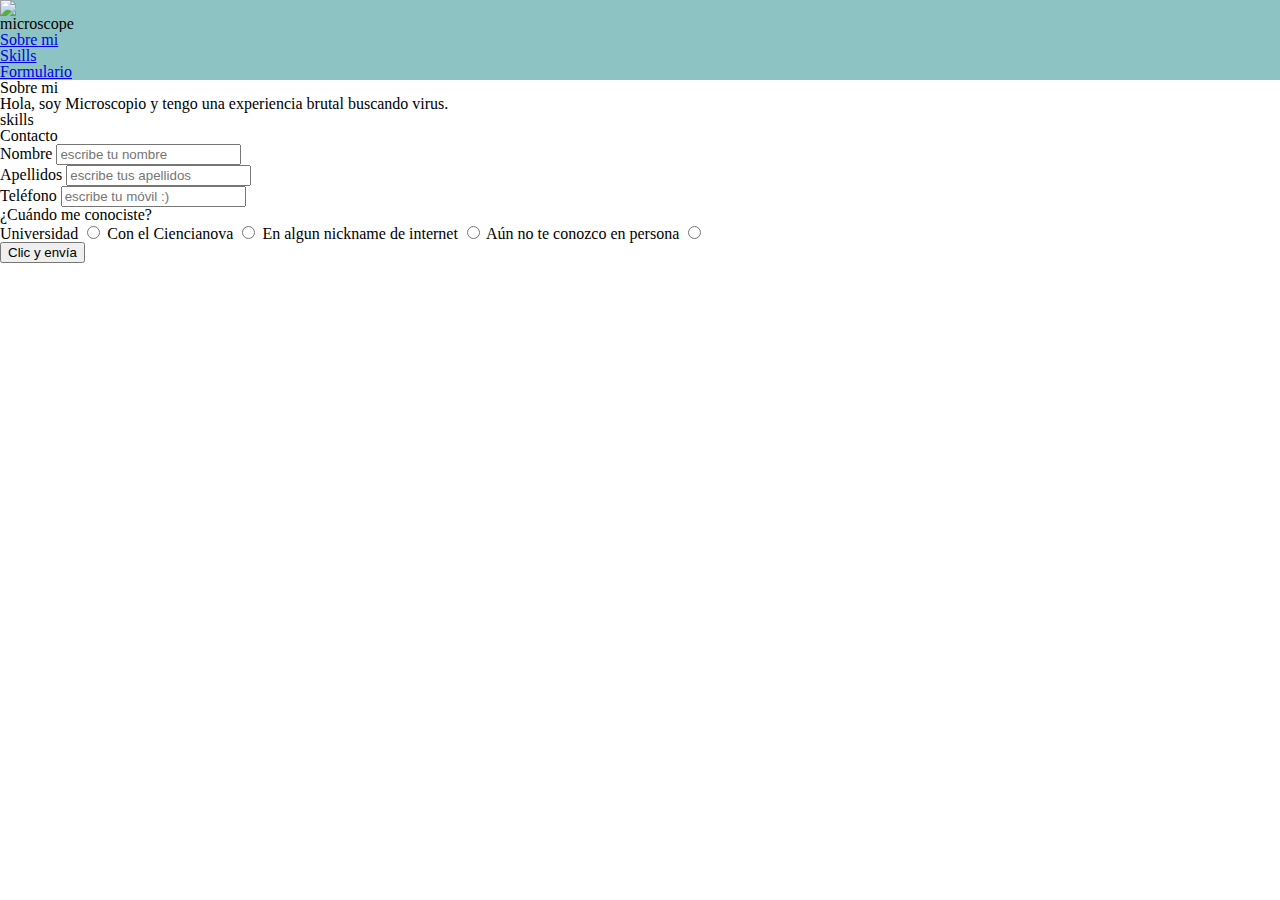
==== index.html @ 7ee3de45 "First estructure" ====
<!DOCTYPE html>
<html lang="en">
<head>
    <meta charset="UTF-8">
    <meta http-equiv="X-UA-Compatible" content="IE=edge">
    <meta name="viewport" content="width=device-width, initial-scale=1.0">
    <title>Microsfolio</title>
    <link rel="stylesheet" href="styles/reset.css">
    <link rel="stylesheet" href="styles/main.css">
</head>
<body>

    <header>
      <nav class ="navbar">
        <img class="logo" src="/porfolio-sil/images/microscope.png" alt="microscope">
        <nav class ="menu">
            <ul>
              <li>
                <a href="#">Sobre mi</a>
              </li>
              <li>
                <a href="#">Skills</a>
              </li>
              <li>
                <a href="#">Formulario</a>
              </li>
            </ul>
          </nav>
        </nav>
    </header>

    <main>
        <section>
          <article>
            <p>
              <h1>Sobre mi</h1>
              Hola, soy Microscopio y tengo una experiencia brutal buscando virus.</p>
          </article>
        </section>
        <section>
          <h1>skills</h1>
        </section>
        <section>
          <h1>Contacto</h1>
          <form action="user-registration.html" method="post" novalidate>
            <div>
                <label for="name">Nombre</label>
                <input type="text" name="name" id="name" placeholder="escribe tu nombre">
            </div>
            <div>
                <label for="second">Apellidos</label>
                <input type="text" name="second" id="second" placeholder="escribe tus apellidos">
            </div>
            <div>
                <label for="phone">Teléfono</label>
                <input type="tel" name="phone" id="phone" placeholder="escribe tu móvil :)" pattern="[0-9]+">
            </div>

            <fieldset>
              <legend>¿Cuándo me conociste?</legend>

              <label for="uv">Universidad</label>
              <input required id="uv" type="radio" name="quiz" value="uv">

              <label for="kd">Con el Ciencianova</label>
              <input required id="kd" type="radio" name="quiz" value="kd">

              <label for="nn">En algun nickname de internet</label>
              <input required id="nn" type="radio" name="quiz" value="nn">

              <label for="yet">Aún no te conozco en persona</label>
              <input required id="yet" type="radio" name="quiz" value="yet">
            </fieldset>
            <input type="submit" value="Clic y envía">

          </form>
        </section>
    </main>

    <footer>

    </footer>
    
</body>
</html>
---- styles/main.css ----
nav.navbar img.logo {
    width: 15%;
    max-width: 80px;  
}

.navbar {
    background-color: rgb(142, 195, 195);
}
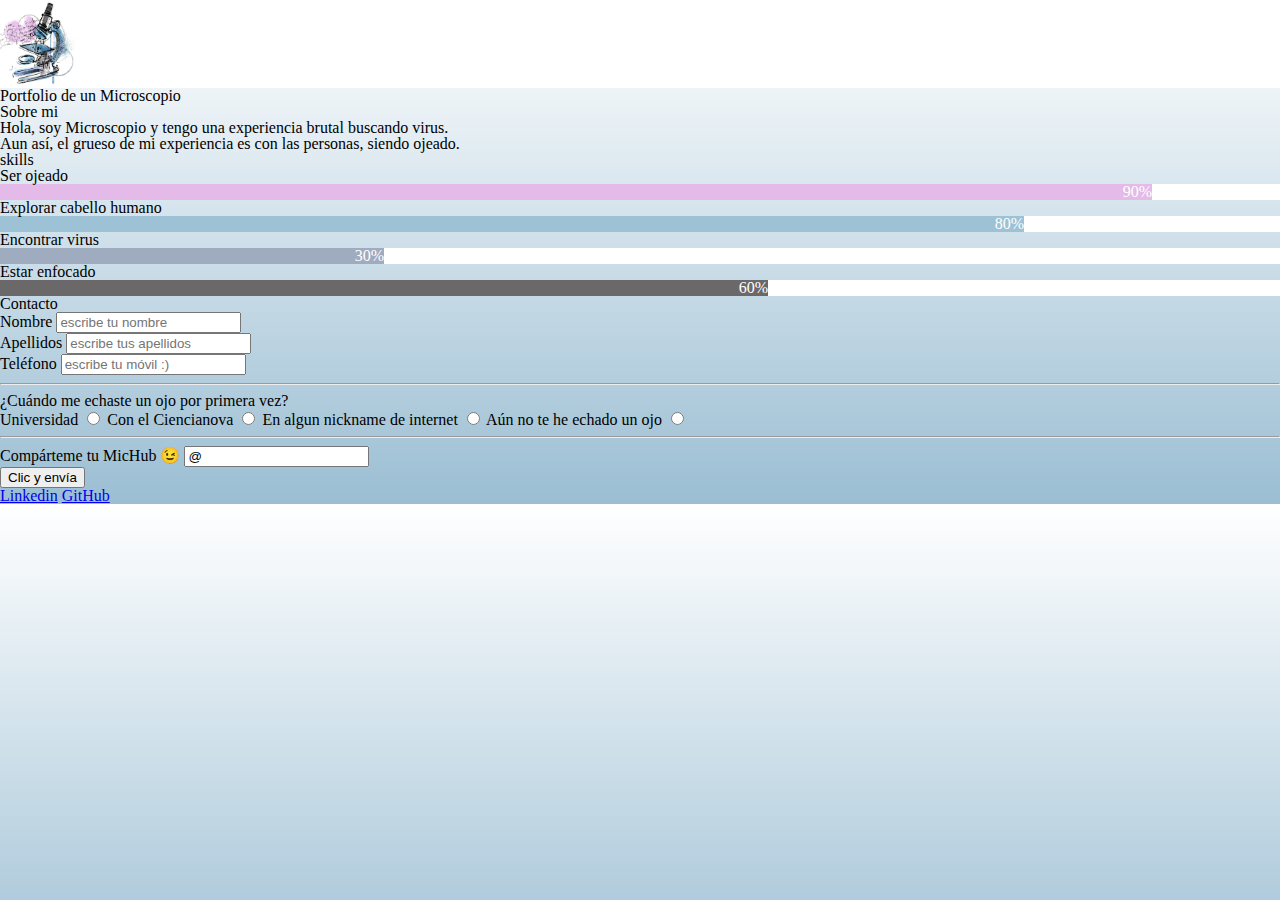
==== commit 8b5acdd0: "Selected colour palette, and estructure changes" ====
--- a/index.html
+++ b/index.html
@@ -1,63 +1,100 @@
 <!DOCTYPE html>
 <html lang="en">
 <head>
+
     <meta charset="UTF-8">
     <meta http-equiv="X-UA-Compatible" content="IE=edge">
     <meta name="viewport" content="width=device-width, initial-scale=1.0">
     <title>Microsfolio</title>
     <link rel="stylesheet" href="styles/reset.css">
     <link rel="stylesheet" href="styles/main.css">
+
 </head>
-<body>
 
-    <header>
+<body class="body">
+ 
+    <header class="header">
       <nav class ="navbar">
-        <img class="logo" src="/porfolio-sil/images/microscope.png" alt="microscope">
+        <img class="logo" src="images/microscope.png" alt="microscope">
         <nav class ="menu">
-            <ul>
-              <li>
-                <a href="#">Sobre mi</a>
-              </li>
-              <li>
-                <a href="#">Skills</a>
-              </li>
-              <li>
-                <a href="#">Formulario</a>
-              </li>
-            </ul>
+            <a class= "link" href="#">Sobre mi</a>
+            <a class= "link" href="#">Skills</a>
+            <a class= "link" href="#">Formulario</a>
           </nav>
         </nav>
     </header>
 
-    <main>
-        <section>
-          <article>
+    <main class = "main">
+
+      <h1 class="title">Portfolio de un Microscopio</h1>
+
+        <aside class="aside">
+
+          <article class= "article">
+
+            <h1 class="title">Sobre mi</h1>
             <p>
-              <h1>Sobre mi</h1>
-              Hola, soy Microscopio y tengo una experiencia brutal buscando virus.</p>
+              Hola, soy Microscopio y tengo una experiencia brutal buscando virus. 
+              <br>
+              Aun así, el grueso de mi experiencia es con las personas, siendo ojeado. 
+            </p>
+
           </article>
-        </section>
-        <section>
-          <h1>skills</h1>
-        </section>
-        <section>
-          <h1>Contacto</h1>
+
+        </aside class="aside">
+
+        <aside>
+
+          <h1 class="title">skills</h1>
+
+          <p>Ser ojeado</p>
+          <div class="skillbar">
+            <div class="skills bew">90%</div>
+          </div>
+
+          <p>Explorar cabello humano</p>
+          <div class="skillbar">
+            <div class="skills hair">80%</div>
+          </div>
+
+          <p>Encontrar virus</p>
+          <div class="skillbar">
+            <div class="skills vir">30%</div>
+          </div>
+
+          <p>Estar enfocado</p>
+          <div class="skillbar">
+            <div class="skills focus">60%</div>
+          </div>
+
+        </aside>
+
+        <aside class="aside">
+
+          <h1 class="title">Contacto</h1>
+
           <form action="user-registration.html" method="post" novalidate>
+
             <div>
                 <label for="name">Nombre</label>
                 <input type="text" name="name" id="name" placeholder="escribe tu nombre">
             </div>
+
             <div>
                 <label for="second">Apellidos</label>
                 <input type="text" name="second" id="second" placeholder="escribe tus apellidos">
             </div>
+
             <div>
                 <label for="phone">Teléfono</label>
                 <input type="tel" name="phone" id="phone" placeholder="escribe tu móvil :)" pattern="[0-9]+">
             </div>
 
-            <fieldset>
-              <legend>¿Cuándo me conociste?</legend>
+            <hr>
+
+            <fieldset class = "fieldset">
+
+              <legend>¿Cuándo me echaste un ojo por primera vez?</legend>
 
               <label for="uv">Universidad</label>
               <input required id="uv" type="radio" name="quiz" value="uv">
@@ -65,21 +102,34 @@
               <label for="kd">Con el Ciencianova</label>
               <input required id="kd" type="radio" name="quiz" value="kd">
 
-              <label for="nn">En algun nickname de internet</label>
-              <input required id="nn" type="radio" name="quiz" value="nn">
+              <label for="nick">En algun nickname de internet</label>
+              <input required id="nick" type="radio" name="quiz" value="nick">
 
-              <label for="yet">Aún no te conozco en persona</label>
+              <label for="yet">Aún no te he echado un ojo</label>
               <input required id="yet" type="radio" name="quiz" value="yet">
+
+              <hr>
+
+              <label for="michub">Compárteme tu MicHub 😉</label>
+              <input type="text" id ="michub" name="quiz" pattern = "^(?=.{4,32}$)(?![_.-])(?!.*[_.]{2})[a-zA-Z0-9._-]+(?<![_.])$" value = "@">
+
             </fieldset>
+
             <input type="submit" value="Clic y envía">
 
           </form>
-        </section>
+
+        </aside>
+
     </main>
 
-    <footer>
-
+    <footer class = "footer">
+      <nav>
+        <a href="http://" target="_blank" rel="noopener noreferrer">Linkedin</a>
+        <a href="https://github.com/SilviaPescador/porfolio-html-css" target="_blank" rel="noopener noreferrer">GitHub</a>
+    </nav>
     </footer>
     
 </body>
+
 </html>--- a/styles/main.css
+++ b/styles/main.css
@@ -1,11 +1,52 @@
-
+:root {
+    --pink-lavender: #e4bae9ff;
+    --beau-blue: #c0dafaff;
+    --dark-sky-blue: #9dc2d5ff;
+    --cadet-blue-crayola: #9fabbfff;
+    --dim-gray: #6b686aff;
+    /* TITLES */
+    --black: #000000ff;
+    --charcoal: #3F5461ff;
+    --jet: #2D2F31ff;
+    }
 
 nav.navbar img.logo {
     width: 15%;
-    max-width: 80px;  
+    max-width: 80px;
+    ; 
 }
 
-.navbar {
-    background-color: rgb(142, 195, 195);
+.body {
+    /* background-color: #8ec3c3; */
+    background: linear-gradient(white, #9BBED3ff)
+}
+.header {
+    background :white
+}
+.navbar .link {
+    color: #FFF;
+    /*oculto en mobile*/
+    visibility: hidden;
+    display: none;
 }
 
+.aside {
+
+}
+
+
+.skillbar {
+    width: 100%; /* Full width */
+    background-color: #fff; /* Grey background */
+  }
+
+.skills {
+text-align: right; /* Right-align text */
+padding-top: 0,1%; /* Add top padding */
+padding-bottom: 0,1%;/* Add bottom padding */
+color: white; /* White text color */
+}
+.bew {width: 90%; background-color:var(--pink-lavender);}
+.hair {width: 80%; background-color: var(--dark-sky-blue);} 
+.vir {width: 30%; background-color:var(--cadet-blue-crayola) ;} 
+.focus {width: 60%; background-color: var(--dim-gray);}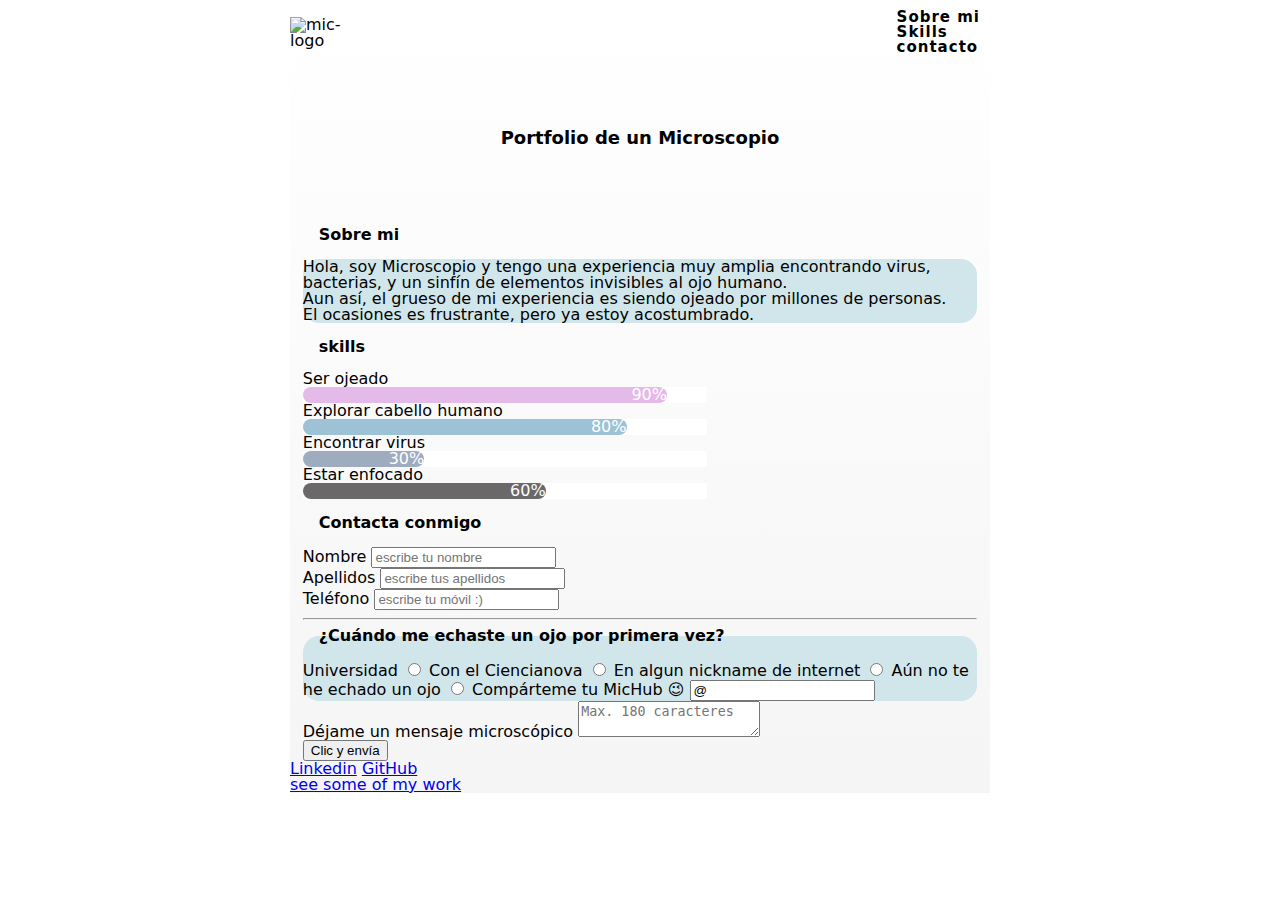
==== commit e7cca9b6: "Barras de skills animadas, mejoras en el diseño general" ====
--- a/index.html
+++ b/index.html
@@ -6,130 +6,170 @@
     <meta http-equiv="X-UA-Compatible" content="IE=edge">
     <meta name="viewport" content="width=device-width, initial-scale=1.0">
     <title>Microsfolio</title>
+
     <link rel="stylesheet" href="styles/reset.css">
     <link rel="stylesheet" href="styles/main.css">
 
 </head>
 
-<body class="body">
- 
-    <header class="header">
-      <nav class ="navbar">
-        <img class="logo" src="images/microscope.png" alt="microscope">
-        <nav class ="menu">
-            <a class= "link" href="#">Sobre mi</a>
-            <a class= "link" href="#">Skills</a>
-            <a class= "link" href="#">Formulario</a>
-          </nav>
-        </nav>
-    </header>
+<body>
+  <div class="page">
+    
+      <header>
 
-    <main class = "main">
+          <div class="navbar-1">
 
-      <h1 class="title">Portfolio de un Microscopio</h1>
+            <div class="logo-zone">
 
-        <aside class="aside">
+              <img class="logo" src="/practica-porfolio/images/microscope.png" alt="mic-logo">
+              <!-- <span>SvP</span> -->
 
-          <article class= "article">
+            </div>
 
-            <h1 class="title">Sobre mi</h1>
-            <p>
-              Hola, soy Microscopio y tengo una experiencia brutal buscando virus. 
-              <br>
-              Aun así, el grueso de mi experiencia es con las personas, siendo ojeado. 
-            </p>
+            <nav class ="menu">
 
-          </article>
+                <ul id='main_menu'>
+                  <li><a href="#sobremi">Sobre mi</a></li>
+                  <li><a href='#skills'>Skills</a></li>
+                  <li><a href='#contacto'>contacto</a></li>
+                </ul>
 
-        </aside class="aside">
-
-        <aside>
-
-          <h1 class="title">skills</h1>
-
-          <p>Ser ojeado</p>
-          <div class="skillbar">
-            <div class="skills bew">90%</div>
+            </nav>
+            
           </div>
 
-          <p>Explorar cabello humano</p>
-          <div class="skillbar">
-            <div class="skills hair">80%</div>
-          </div>
+        <div class ="navbar-2">
 
-          <p>Encontrar virus</p>
-          <div class="skillbar">
-            <div class="skills vir">30%</div>
-          </div>
+          <h1 class ="intro">Portfolio de un Microscopio</h1>
 
-          <p>Estar enfocado</p>
-          <div class="skillbar">
-            <div class="skills focus">60%</div>
-          </div>
+        </div>
 
-        </aside>
+      </header>
 
-        <aside class="aside">
+      <main>
 
-          <h1 class="title">Contacto</h1>
+          <aside class="aside">
 
-          <form action="user-registration.html" method="post" novalidate>
+            <article class= "article">
 
-            <div>
-                <label for="name">Nombre</label>
-                <input type="text" name="name" id="name" placeholder="escribe tu nombre">
+              <h2 class ="title-section">Sobre mi</h2>
+
+              <fieldset class="fieldset">
+              <p>
+                Hola, soy Microscopio y tengo una experiencia muy amplia encontrando virus, bacterias, y un sinfín de elementos invisibles al ojo humano. 
+                <br>
+                Aun así, el grueso de mi experiencia es siendo ojeado por millones de personas. 
+                <br> 
+                El ocasiones es frustrante, pero ya estoy acostumbrado. 
+              </p>
+
+            </fieldset>
+
+
+            </article>
+
+          </aside class="skills-progress">
+
+          <aside>
+
+            <h2 class ="title-section">skills</h2>
+
+            <p>Ser ojeado</p>
+            <div class="skillbar">
+              <div class="skills bew">90%</div>
             </div>
 
-            <div>
-                <label for="second">Apellidos</label>
-                <input type="text" name="second" id="second" placeholder="escribe tus apellidos">
+            <p>Explorar cabello humano</p>
+            <div class="skillbar">
+              <div class="skills hair">80%</div>
             </div>
 
-            <div>
-                <label for="phone">Teléfono</label>
-                <input type="tel" name="phone" id="phone" placeholder="escribe tu móvil :)" pattern="[0-9]+">
+            <p>Encontrar virus</p>
+            <div class="skillbar">
+              <div class="skills vir">30%</div>
             </div>
 
-            <hr>
+            <p>Estar enfocado</p>
+            <div class="skillbar">
+              <div class="skills focused">60%</div>
+            </div>
 
-            <fieldset class = "fieldset">
+          </aside>
 
-              <legend>¿Cuándo me echaste un ojo por primera vez?</legend>
+          <aside class="contact">
 
-              <label for="uv">Universidad</label>
-              <input required id="uv" type="radio" name="quiz" value="uv">
+            <h2 class ="title-section">Contacta conmigo</h2>
 
-              <label for="kd">Con el Ciencianova</label>
-              <input required id="kd" type="radio" name="quiz" value="kd">
+            <form action="user-registration.html" method="post" novalidate>
 
-              <label for="nick">En algun nickname de internet</label>
-              <input required id="nick" type="radio" name="quiz" value="nick">
+              <div>
+                  <label for="name">Nombre</label>
+                  <input type="text" name="name" id="name" placeholder="escribe tu nombre">
+              </div>
 
-              <label for="yet">Aún no te he echado un ojo</label>
-              <input required id="yet" type="radio" name="quiz" value="yet">
+              <div>
+                  <label for="second">Apellidos</label>
+                  <input type="text" name="second" id="second" placeholder="escribe tus apellidos">
+              </div>
+
+              <div>
+                  <label for="phone">Teléfono</label>
+                  <input type="tel" name="phone" id="phone" placeholder="escribe tu móvil :)" pattern="[0-9]+">
+              </div>
 
               <hr>
 
-              <label for="michub">Compárteme tu MicHub 😉</label>
-              <input type="text" id ="michub" name="quiz" pattern = "^(?=.{4,32}$)(?![_.-])(?!.*[_.]{2})[a-zA-Z0-9._-]+(?<![_.])$" value = "@">
+              <fieldset class = "fieldset">
+
+                <legend>¿Cuándo me echaste un ojo por primera vez?</legend>
+
+                <label for="uv">Universidad</label>
+                <input required id="uv" type="radio" name="quiz" value="uv">
+
+                <label for="kd">Con el Ciencianova</label>
+                <input required id="kd" type="radio" name="quiz" value="kd">
+
+                <label for="nick">En algun nickname de internet</label>
+                <input required id="nick" type="radio" name="quiz" value="nick">
+
+                <label for="yet">Aún no te he echado un ojo</label>
+                <input required id="yet" type="radio" name="quiz" value="yet">
+
+                
+
+                <label for="michub">Compárteme tu MicHub 😉</label>
+                <input type="text" id ="michub" name="quiz" pattern = ^@[^\s]+" value = "@">
+
+              </fieldset>
+
+              <fieldset>
+
+                <div class="fieldset-item message">
+                    <label for="mensaje">Déjame un mensaje microscópico</label>
+                    <textarea id="mensaje" maxlength="180" placeholder="Max. 180 caracteres"></textarea>
+                </div>
 
             </fieldset>
 
-            <input type="submit" value="Clic y envía">
+              <button type="submit">Clic y envía</button>
 
-          </form>
+            </form>
 
-        </aside>
+          </aside>
 
-    </main>
+      </main>
 
-    <footer class = "footer">
-      <nav>
-        <a href="http://" target="_blank" rel="noopener noreferrer">Linkedin</a>
-        <a href="https://github.com/SilviaPescador/porfolio-html-css" target="_blank" rel="noopener noreferrer">GitHub</a>
-    </nav>
-    </footer>
-    
+      <footer>
+
+        <nav>
+          <a href="http://" target="_blank" rel="noopener noreferrer">Linkedin</a>
+          <a href="https://github.com/SilviaPescador/porfolio-html-css" target="_blank" rel="noopener noreferrer">GitHub</a>
+      </nav>
+
+      <a target="_blank" href="https://www.instagram.com/my.microscopic.world/">see some of my work</a>
+      
+      </footer>
+  </div>   
 </body>
 
 </html>--- a/styles/main.css
+++ b/styles/main.css
@@ -1,4 +1,7 @@
-:root {
+
+/* MOBILE: AJUSTES GENERALES/ GENERAL SETTINGS */
+
+:root { 
     --pink-lavender: #e4bae9ff;
     --beau-blue: #c0dafaff;
     --dark-sky-blue: #9dc2d5ff;
@@ -8,45 +11,227 @@
     --black: #000000ff;
     --charcoal: #3F5461ff;
     --jet: #2D2F31ff;
-    }
-
-nav.navbar img.logo {
-    width: 15%;
-    max-width: 80px;
-    ; 
-}
-
-.body {
+
+    }
+
+body, .navbar-2 {
     /* background-color: #8ec3c3; */
-    background: linear-gradient(white, #9BBED3ff)
-}
-.header {
-    background :white
-}
-.navbar .link {
-    color: #FFF;
-    /*oculto en mobile*/
-    visibility: hidden;
-    display: none;
-}
+    background-image: url(/practica-porfolio/images/ba-lab-wellness-.png);
+    background-size: 200%;
+    font-family:system-ui, -apple-system, BlinkMacSystemFont, 'Segoe UI', Roboto, Oxygen, Ubuntu, Cantarell, 'Open Sans', 'Helvetica Neue', sans-serif;
+    /* font-size: 18px  */
+}
+
+.page {
+    width: 92%;
+    margin: 0px auto;
+    max-width: 700px;
+    background: linear-gradient(white, whitesmoke);
+}
+
+main {
+    margin: auto 0.8em auto 0.8em;
+}
+
+footer {
+
+}
+
+h1 {
+    font-family: Arial, Helvetica, sans-serif;
+    font-style: var(--charcoal);
+    
+}
+
+h2, legend {
+    font-family: system-ui, -apple-system, BlinkMacSystemFont, 'Segoe UI', Roboto, Oxygen, Ubuntu, Cantarell, 'Open Sans', 'Helvetica Neue', sans-serif;
+    margin: 1em;
+    font-weight: bold;
+
+}
+
+/* HEADER */
+
+/* navbar-1 : Logo and menu  */
+
+.navbar-1 {
+    
+    display: flex;
+    align-items: center;
+    justify-content: space-between ;
+    flex-wrap: wrap;
+    margin-bottom: 10px;
+    margin-top: 10px;
+}
+
+.logo {
+    width: 80%;
+    max-width: 80px; 
+}
+
+ .logo-zone span {
+    font-size: 0.8em;
+ }
+
+ .menu {
+
+    font-family: system-ui, -apple-system, BlinkMacSystemFont, 'Segoe UI', Roboto, Oxygen, Ubuntu, Cantarell, 'Open Sans', 'Helvetica Neue', sans-serif;
+    font-size: 15px;
+    display: none; 
+    margin-right: 10px;
+}
+
+
+.menu main_menu {
+    list-style: none;
+}
+    
+main_menu li {
+    display: inline-block;
+    border:none;
+    padding: 1px;
+    border-radius: 10px 10px;
+}
+
+.menu a {
+    text-decoration: none;
+    color: black;
+    font-weight: bold;
+    letter-spacing: 1px;
+}
+
+.menu a:hover {
+    color: var(--pink-lavender);
+    text-shadow: 0px 0px 15px rgba(0,0,0,0.15);
+}
+
+@media only screen and (min-width: 768px) {
+    .navbar-1 .menu {
+        display: flex;
+    }
+}
+
+/* navbar-2 : Intro  */
+
+.navbar-2 {
+    display: flex;
+    align-items: center;
+    justify-content: center;
+    padding: 4em 0em;
+}
+
+.intro {
+    font-family: system-ui, -apple-system, BlinkMacSystemFont, 'Segoe UI', Roboto, Oxygen, Ubuntu, Cantarell, 'Open Sans', 'Helvetica Neue', sans-serif;
+    font-size: large;
+    font-weight: bold;
+}
+
+
+/* MAIN:  */
 
 .aside {
-
-}
-
+    margin-bottom: 10x;
+
+}
+
+.fieldset {
+    background-color: rgb(209, 230, 234);
+    border-radius: 1em;
+    
+
+}
 
 .skillbar {
-    width: 100%; /* Full width */
+    width: 60%;  
     background-color: #fff; /* Grey background */
   }
 
 .skills {
-text-align: right; /* Right-align text */
-padding-top: 0,1%; /* Add top padding */
-padding-bottom: 0,1%;/* Add bottom padding */
-color: white; /* White text color */
-}
-.bew {width: 90%; background-color:var(--pink-lavender);}
-.hair {width: 80%; background-color: var(--dark-sky-blue);} 
-.vir {width: 30%; background-color:var(--cadet-blue-crayola) ;} 
-.focus {width: 60%; background-color: var(--dim-gray);}+
+    text-align: right; /* Right-align text */
+    padding-top: 0,3%; /* Add top padding */
+    padding-bottom: 0,3%;/* Add bottom padding */
+    color: white; /* White text color */
+}
+.bew {
+    width: 90%; 
+    background-color:var(--pink-lavender);
+    border-radius: 1em;
+}
+.hair {
+    width: 80%; 
+    background-color: var(--dark-sky-blue);
+    border-radius: 1em
+} 
+.vir {
+    width: 30%; 
+    background-color:var(--cadet-blue-crayola);
+    border-radius: 1em
+} 
+.focused {
+    width: 60%; 
+    background-color: var(--dim-gray);
+    border-radius: 1em
+}
+
+
+/* Skillbar animada */
+
+.skills.bew {
+    animation-name: be_watched;
+    animation-duration: 7s;
+    animation-iteration-count: infinite;
+   }
+
+@keyframes be_watched {
+    from {
+      width: 0%;
+    }
+    to {
+      width: 90%;
+    }   
+  }
+
+.skills.hair {
+    animation-name: hair_exp;
+    animation-duration: 7s;
+    animation-iteration-count: infinite;
+   }
+@keyframes hair_exp {
+    from {
+    width: 0%;
+    }
+    to {
+    width: 80%;
+    }   
+}
+
+.skills.vir {
+    animation-name: find_vir;
+    animation-duration: 7s;
+    animation-iteration-count: infinite;
+}
+@keyframes find_vir {
+    from {
+    width: 0%;
+    }
+    to {
+    width: 30%;
+    }   
+}
+
+.skills.focused {
+    animation-name: stay_focused;
+    animation-duration: 7s;
+    animation-iteration-count: infinite;
+   }
+@keyframes stay_focused {
+    from {
+    width: 0%;
+    }
+    to {
+    width: 60%;
+    }   
+}
+
+
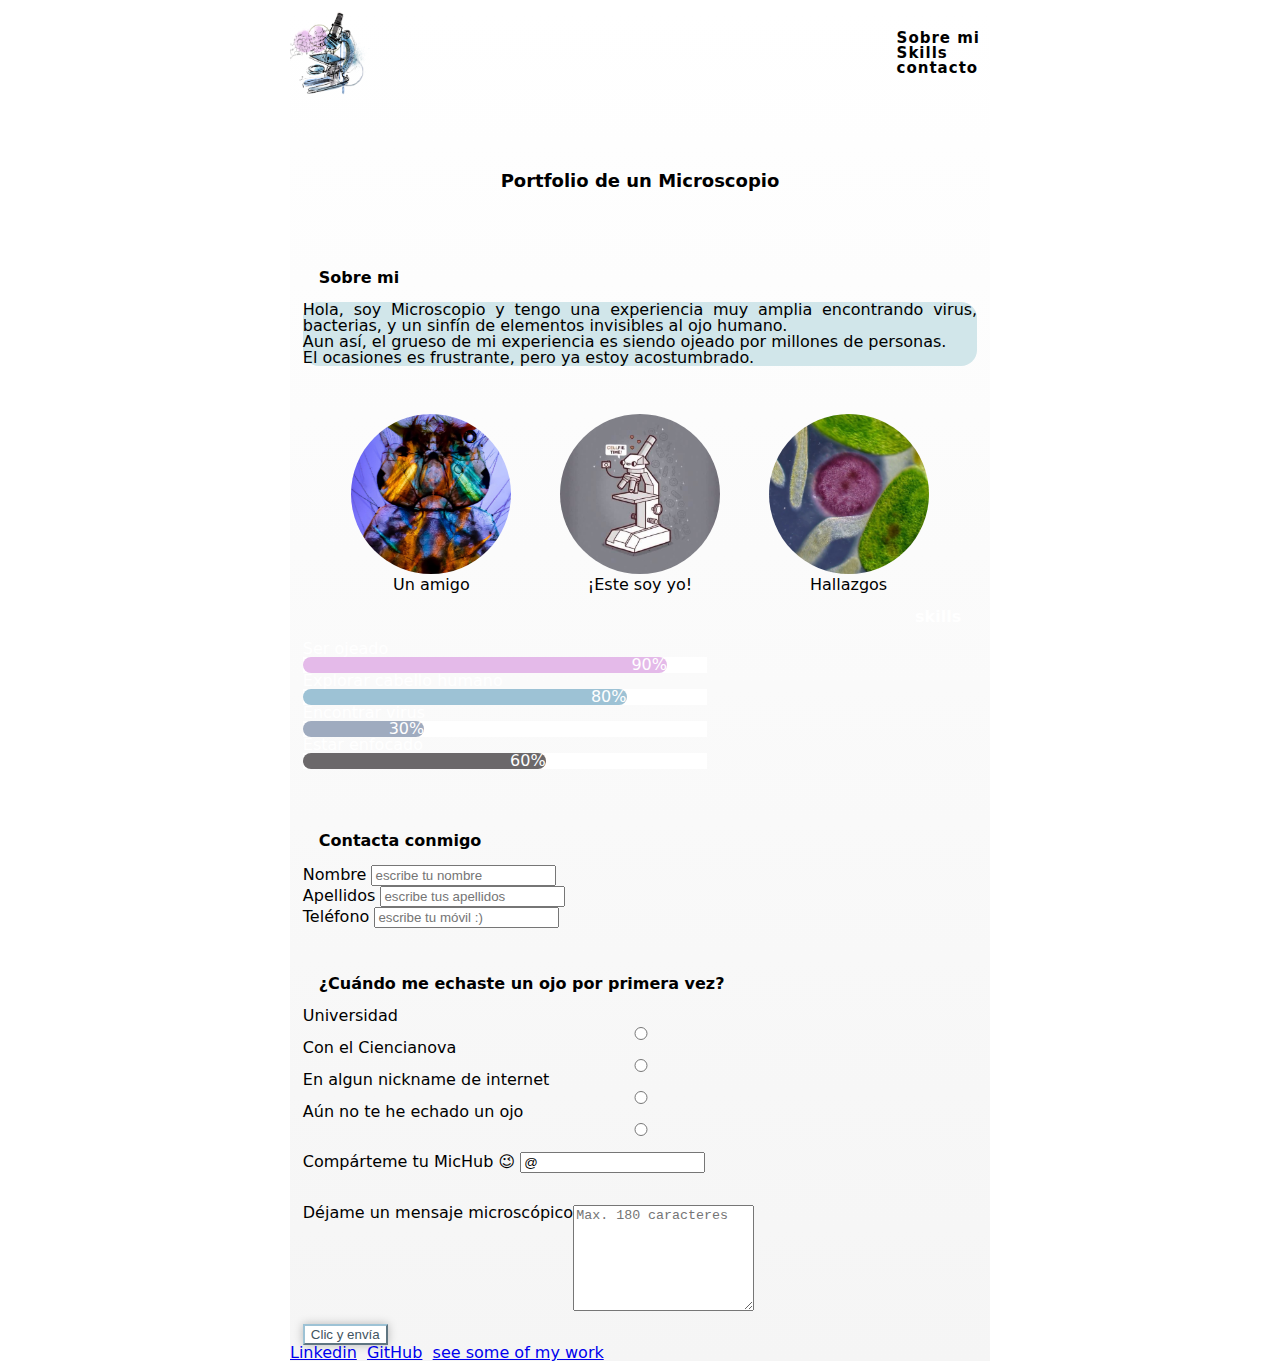
==== commit e1c41c33: "Imágenes 'sobre mi' y mejoras en los links" ====
--- a/index.html
+++ b/index.html
@@ -13,6 +13,7 @@
 </head>
 
 <body>
+
   <div class="page">
     
       <header>
@@ -21,7 +22,7 @@
 
             <div class="logo-zone">
 
-              <img class="logo" src="/practica-porfolio/images/microscope.png" alt="mic-logo">
+              <img class="logo" src="images/microscope.png" alt="mic-logo">
               <!-- <span>SvP</span> -->
 
             </div>
@@ -48,13 +49,13 @@
 
       <main>
 
-          <aside class="aside">
-
-            <article class= "article">
-
+          <aside>
+
+            <article class= "sobremi">
               <h2 class ="title-section">Sobre mi</h2>
 
-              <fieldset class="fieldset">
+              <fieldset class="about-me">
+
               <p>
                 Hola, soy Microscopio y tengo una experiencia muy amplia encontrando virus, bacterias, y un sinfín de elementos invisibles al ojo humano. 
                 <br>
@@ -63,16 +64,39 @@
                 El ocasiones es frustrante, pero ya estoy acostumbrado. 
               </p>
 
-            </fieldset>
-
-
-            </article>
-
-          </aside class="skills-progress">
-
-          <aside>
-
-            <h2 class ="title-section">skills</h2>
+              </fieldset>
+
+            </article>
+
+          </aside>
+
+          <section class="my-work">
+
+            <article>
+              <img class = "my-work-img" src="images/bug.png" alt="Una mosca al microscopio">
+              <p>Un amigo</p>
+
+            </article>
+
+            <article>
+
+              <img class = "my-work-img" src="images/cellfie-time.jpg" alt="Cellfie time ;)">
+              <p>¡Este soy yo!</p>
+      
+            </article>
+
+            <article>
+
+              <img class = "my-work-img" src="images/cells.png" alt="Células al microscopio">
+              <p>Hallazgos</p>
+      
+            </article>
+
+          </section>
+
+          <aside class="skills" >
+
+            <h2>skills</h2>
 
             <p>Ser ojeado</p>
             <div class="skillbar">
@@ -96,9 +120,9 @@
 
           </aside>
 
-          <aside class="contact">
-
-            <h2 class ="title-section">Contacta conmigo</h2>
+          <div class="contacto">
+
+            <h2>Contacta conmigo</h2>
 
             <form action="user-registration.html" method="post" novalidate>
 
@@ -117,10 +141,8 @@
                   <input type="tel" name="phone" id="phone" placeholder="escribe tu móvil :)" pattern="[0-9]+">
               </div>
 
-              <hr>
-
-              <fieldset class = "fieldset">
-
+              
+              <fieldset class="quiz">
                 <legend>¿Cuándo me echaste un ojo por primera vez?</legend>
 
                 <label for="uv">Universidad</label>
@@ -135,38 +157,47 @@
                 <label for="yet">Aún no te he echado un ojo</label>
                 <input required id="yet" type="radio" name="quiz" value="yet">
 
-                
-
-                <label for="michub">Compárteme tu MicHub 😉</label>
-                <input type="text" id ="michub" name="quiz" pattern = ^@[^\s]+" value = "@">
-
-              </fieldset>
-
-              <fieldset>
+              </fieldset>  
+
+
+              <label for="michub">Compárteme tu MicHub 😉</label>
+              <input type="text" id ="michub" name="quiz" pattern = ^@[^\s]+" value = "@">
+
+             
+
+              <fieldset class="message">
 
                 <div class="fieldset-item message">
                     <label for="mensaje">Déjame un mensaje microscópico</label>
                     <textarea id="mensaje" maxlength="180" placeholder="Max. 180 caracteres"></textarea>
                 </div>
 
-            </fieldset>
-
-              <button type="submit">Clic y envía</button>
-
-            </form>
-
-          </aside>
+              </div>
+
+          </fieldset>
+
+            <button type="submit">Clic y envía</button>
+
+          </form>
+
+          
 
       </main>
 
       <footer>
 
-        <nav>
-          <a href="http://" target="_blank" rel="noopener noreferrer">Linkedin</a>
-          <a href="https://github.com/SilviaPescador/porfolio-html-css" target="_blank" rel="noopener noreferrer">GitHub</a>
-      </nav>
-
-      <a target="_blank" href="https://www.instagram.com/my.microscopic.world/">see some of my work</a>
+        <nav class = "socialmedia">
+          <a href="https://www.linkedin.com/in/silviapescadorlopez/" target="_blank" >Linkedin</a>
+          <img src="" alt="">
+
+
+          <a href="https://github.com/SilviaPescador/porfolio-html-css" target="_blank">GitHub</a>
+          <img src="" alt="">
+        
+          <a target="_blank" href="https://www.instagram.com/my.microscopic.world/">see some of my work</a>
+          <img src="" alt="">
+
+        </nav>
       
       </footer>
   </div>   
--- a/styles/main.css
+++ b/styles/main.css
@@ -39,7 +39,6 @@
 
 h1 {
     font-family: Arial, Helvetica, sans-serif;
-    font-style: var(--charcoal);
     
 }
 
@@ -48,6 +47,11 @@
     margin: 1em;
     font-weight: bold;
 
+}
+
+p {
+    text-align:justify;
+    
 }
 
 /* HEADER */
@@ -65,13 +69,9 @@
 }
 
 .logo {
-    width: 80%;
+    width: 100%;
     max-width: 80px; 
 }
-
- .logo-zone span {
-    font-size: 0.8em;
- }
 
  .menu {
 
@@ -129,15 +129,47 @@
 
 /* MAIN:  */
 
+.my-work {
+    padding-top: 3em;
+    display: flex;
+    justify-content:space-evenly;
+    flex-wrap: wrap;
+}
+
+.my-work-img {
+    width: 10rem;
+    height: 10rem;
+    border-radius: 50%;
+    object-fit: cover;
+}
+.my-work p {
+    text-align: center;
+}
+
 .aside {
-    margin-bottom: 10x;
-
-}
-
-.fieldset {
+
+    margin: 2em;
+}
+.contacto {
+
+    padding-top: 3em;
+}
+
+fieldset.about-me {
     background-color: rgb(209, 230, 234);
     border-radius: 1em;
-    
+        
+}
+
+fieldset.quiz {
+    margin-top: 3em;
+    margin-bottom: 1em;
+    display:flex;
+    align-items: left;
+    column-gap: 1em;
+    flex-direction: column;
+    
+
 
 }
 
@@ -234,4 +266,30 @@
     }   
 }
 
-
+/* Conctacto - formulario */
+
+textarea {
+    height: 100px;
+}
+
+.message {
+    display: flex;
+    align-items: s;
+    margin-top: 1em;
+}
+
+button {
+    margin-top: 1em;
+    background-color: #fff;
+    color: var(--charcoal);
+    cursor: pointer;
+    border-color: var(--dark-sky-blue);
+    box-shadow: 0px 0px 10px rgba(0,0,0,0.25);
+}
+
+
+/* footer - social media */
+
+.socialmedia img {
+    imag
+}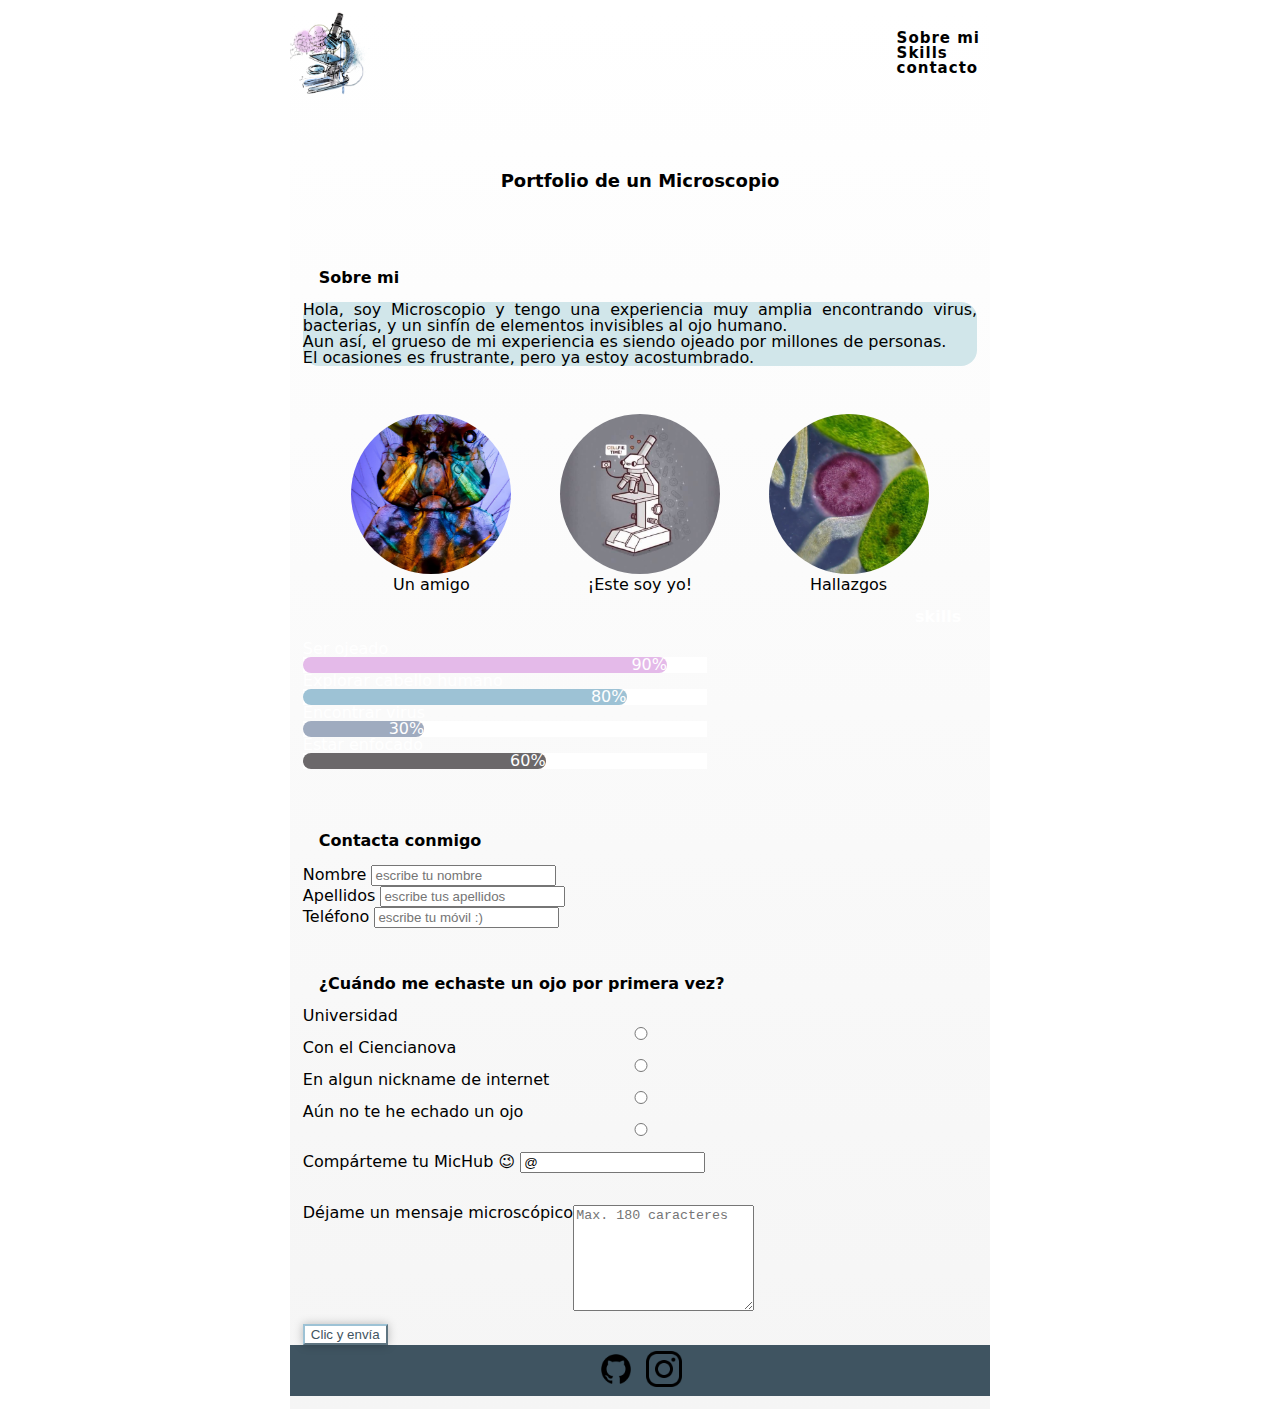
==== commit 1f4dc026: "Links socialmedia, prueba corrección fondo" ====
--- a/index.html
+++ b/index.html
@@ -187,15 +187,14 @@
       <footer>
 
         <nav class = "socialmedia">
-          <a href="https://www.linkedin.com/in/silviapescadorlopez/" target="_blank" >Linkedin</a>
-          <img src="" alt="">
-
-
-          <a href="https://github.com/SilviaPescador/porfolio-html-css" target="_blank">GitHub</a>
-          <img src="" alt="">
+          
+          <a href="https://github.com/SilviaPescador/porfolio-html-css" target="_blank">
+            <img class="gith" src="images/github.png" alt="github">
+          </a>
         
-          <a target="_blank" href="https://www.instagram.com/my.microscopic.world/">see some of my work</a>
-          <img src="" alt="">
+          <a target="_blank" href="https://www.instagram.com/my.microscopic.world/">
+            <img class="ig" src="images/instagram.png" alt="instagram">
+          </a>
 
         </nav>
       
--- a/styles/main.css
+++ b/styles/main.css
@@ -16,7 +16,7 @@
 
 body, .navbar-2 {
     /* background-color: #8ec3c3; */
-    background-image: url(/practica-porfolio/images/ba-lab-wellness-.png);
+    background-image: url(./images/ba-lab-wellness-.png);
     background-size: 200%;
     font-family:system-ui, -apple-system, BlinkMacSystemFont, 'Segoe UI', Roboto, Oxygen, Ubuntu, Cantarell, 'Open Sans', 'Helvetica Neue', sans-serif;
     /* font-size: 18px  */
@@ -33,12 +33,9 @@
     margin: auto 0.8em auto 0.8em;
 }
 
-footer {
-
-}
 
 h1 {
-    font-family: Arial, Helvetica, sans-serif;
+    font-family: system-ui, -apple-system, BlinkMacSystemFont, 'Segoe UI', Roboto, Oxygen, Ubuntu, Cantarell, 'Open Sans', 'Helvetica Neue', sans-serif;
     
 }
 
@@ -290,6 +287,26 @@
 
 /* footer - social media */
 
+footer {
+
+    width: 100%;
+    height: 4em;
+}
+
+.socialmedia {
+    background-color: var(--charcoal);
+    padding-top: 0em;
+    display: flex;
+    align-items: center;
+    justify-content:center;
+    flex-wrap: wrap;
+}
+
 .socialmedia img {
-    imag
-}+    width: 3rem;
+    height: 3rem;
+    border-radius: 50%;
+    object-fit: cover;}
+
+
+    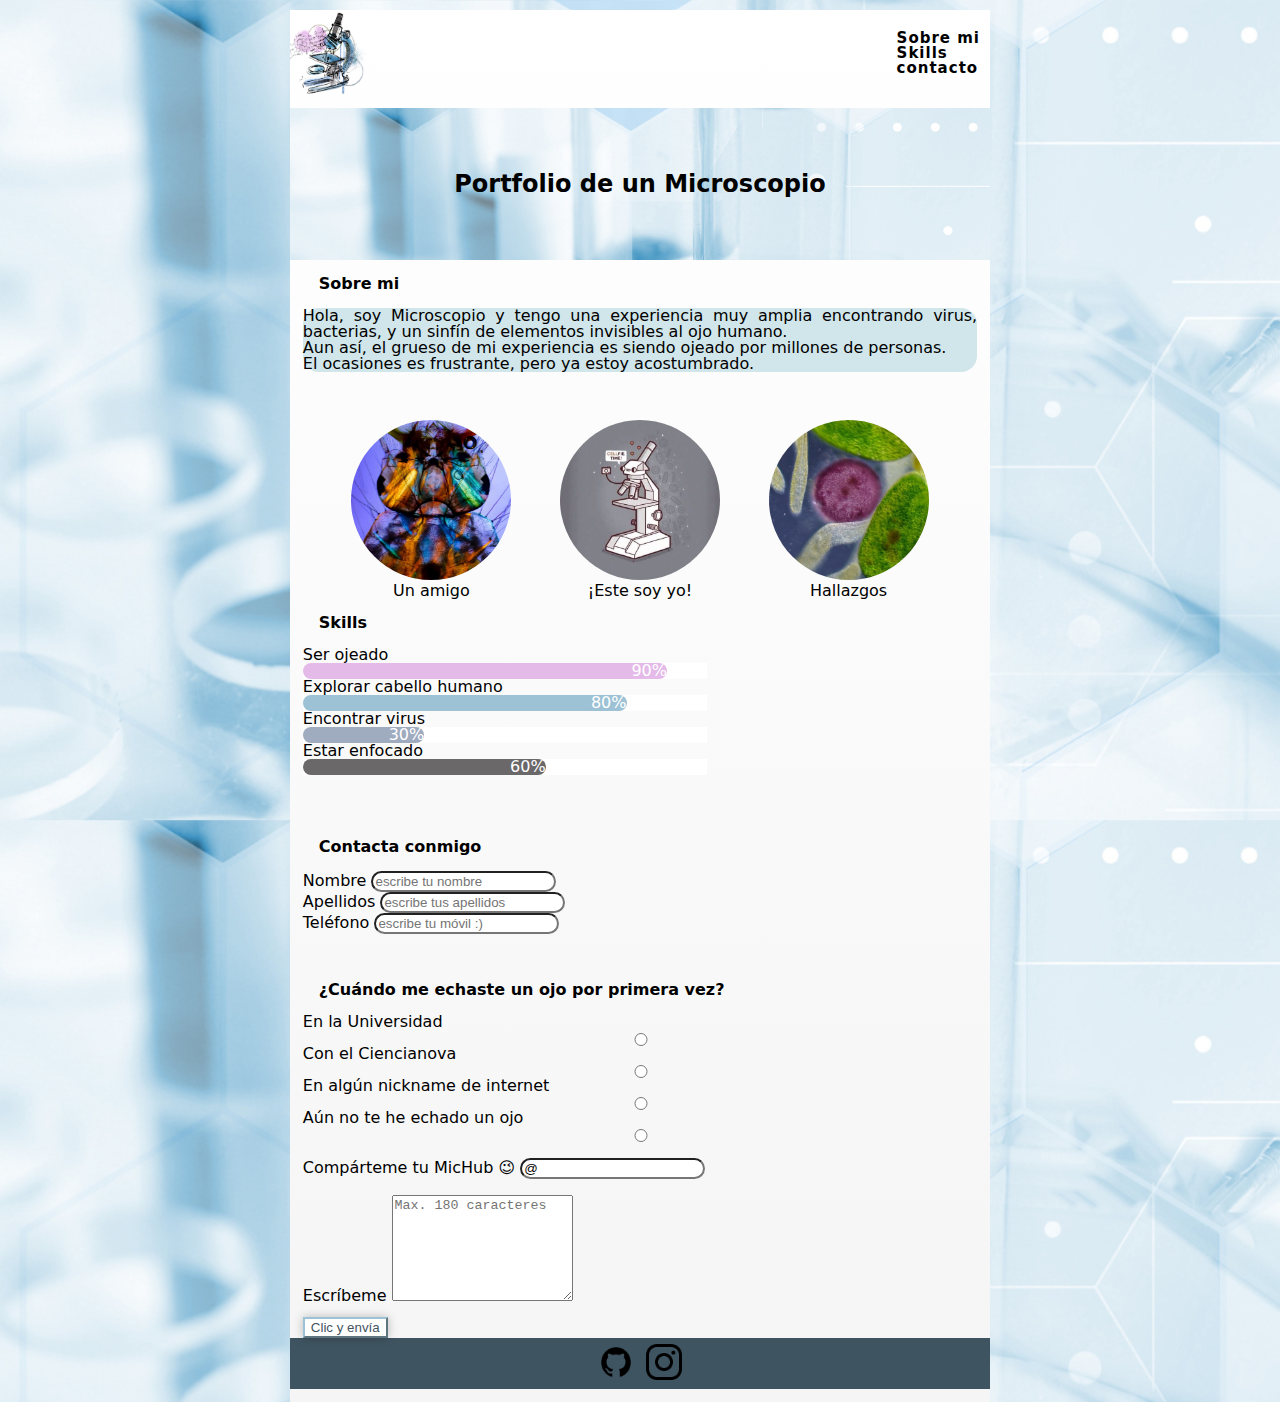
==== commit ad22a4b5: "Commit de entrega" ====
--- a/index.html
+++ b/index.html
@@ -31,7 +31,7 @@
 
                 <ul id='main_menu'>
                   <li><a href="#sobremi">Sobre mi</a></li>
-                  <li><a href='#skills'>Skills</a></li>
+                  <li><a href='#meritos'>Skills</a></li>
                   <li><a href='#contacto'>contacto</a></li>
                 </ul>
 
@@ -51,7 +51,7 @@
 
           <aside>
 
-            <article class= "sobremi">
+            <article id = "sobremi">
               <h2 class ="title-section">Sobre mi</h2>
 
               <fieldset class="about-me">
@@ -73,6 +73,7 @@
           <section class="my-work">
 
             <article>
+
               <img class = "my-work-img" src="images/bug.png" alt="Una mosca al microscopio">
               <p>Un amigo</p>
 
@@ -94,9 +95,9 @@
 
           </section>
 
-          <aside class="skills" >
-
-            <h2>skills</h2>
+          <aside id="meritos">
+
+            <h2>Skills</h2>
 
             <p>Ser ojeado</p>
             <div class="skillbar">
@@ -120,7 +121,7 @@
 
           </aside>
 
-          <div class="contacto">
+          <div class="contacto" id="contacto">
 
             <h2>Contacta conmigo</h2>
 
@@ -143,44 +144,39 @@
 
               
               <fieldset class="quiz">
-                <legend>¿Cuándo me echaste un ojo por primera vez?</legend>
-
-                <label for="uv">Universidad</label>
-                <input required id="uv" type="radio" name="quiz" value="uv">
-
-                <label for="kd">Con el Ciencianova</label>
-                <input required id="kd" type="radio" name="quiz" value="kd">
-
-                <label for="nick">En algun nickname de internet</label>
-                <input required id="nick" type="radio" name="quiz" value="nick">
-
-                <label for="yet">Aún no te he echado un ojo</label>
-                <input required id="yet" type="radio" name="quiz" value="yet">
+                  <legend>¿Cuándo me echaste un ojo por primera vez?</legend>
+
+                  <label for="uv">En la Universidad</label>
+                  <input required id="uv" type="radio" name="quiz" value="uv">
+
+                  <label for="kd">Con el Ciencianova</label>
+                  <input required id="kd" type="radio" name="quiz" value="kd">
+
+                  <label for="nick">En algún nickname de internet</label>
+                  <input required id="nick" type="radio" name="quiz" value="nick">
+
+                  <label for="yet">Aún no te he echado un ojo</label>
+                  <input required id="yet" type="radio" name="quiz" value="yet">
 
               </fieldset>  
 
-
-              <label for="michub">Compárteme tu MicHub 😉</label>
-              <input type="text" id ="michub" name="quiz" pattern = ^@[^\s]+" value = "@">
-
-             
+              <fieldset>
+                  <label for="michub">Compárteme tu MicHub 😉</label>
+                  <input type="text" id ="michub" name="quiz" pattern = ^@[^\s]+" value = "@">
+              </fieldset>
 
               <fieldset class="message">
 
-                <div class="fieldset-item message">
-                    <label for="mensaje">Déjame un mensaje microscópico</label>
+                <div>
+                    <label for="mensaje">Escríbeme</label>
                     <textarea id="mensaje" maxlength="180" placeholder="Max. 180 caracteres"></textarea>
                 </div>
 
-              </div>
-
-          </fieldset>
-
-            <button type="submit">Clic y envía</button>
-
-          </form>
-
-          
+              </fieldset>
+
+              <button type="submit">Clic y envía</button>
+
+            </form>
 
       </main>
 
@@ -199,7 +195,7 @@
         </nav>
       
       </footer>
-  </div>   
+    
 </body>
 
 </html>--- a/styles/main.css
+++ b/styles/main.css
@@ -16,7 +16,7 @@
 
 body, .navbar-2 {
     /* background-color: #8ec3c3; */
-    background-image: url(./images/ba-lab-wellness-.png);
+    background-image: url(../images/lab.png);
     background-size: 200%;
     font-family:system-ui, -apple-system, BlinkMacSystemFont, 'Segoe UI', Roboto, Oxygen, Ubuntu, Cantarell, 'Open Sans', 'Helvetica Neue', sans-serif;
     /* font-size: 18px  */
@@ -51,6 +51,27 @@
     
 }
 
+.wrapper {
+    width: 92%;
+    margin: 0px auto;
+    max-width: 700px;
+}
+
+.data-sent {
+    text-align: center;
+    font-family: system-ui, -apple-system, BlinkMacSystemFont, 'Segoe UI', Roboto, Oxygen, Ubuntu, Cantarell, 'Open Sans', 'Helvetica Neue', sans-serif;
+    font-size: 18px;
+    letter-spacing: 1.5px;
+    word-spacing: 2px;
+    text-shadow: 1px 1px 0px white;
+}
+
+.data-sent a {
+    color: black;
+    font-weight: bold;
+}
+
+
 /* HEADER */
 
 /* navbar-1 : Logo and menu  */
@@ -119,7 +140,7 @@
 
 .intro {
     font-family: system-ui, -apple-system, BlinkMacSystemFont, 'Segoe UI', Roboto, Oxygen, Ubuntu, Cantarell, 'Open Sans', 'Helvetica Neue', sans-serif;
-    font-size: large;
+    font-size: 1.5em;
     font-weight: bold;
 }
 
@@ -265,11 +286,16 @@
 
 /* Conctacto - formulario */
 
+input {
+    border-radius: 1em;
+}
+
 textarea {
     height: 100px;
 }
 
 .message {
+
     display: flex;
     align-items: s;
     margin-top: 1em;
